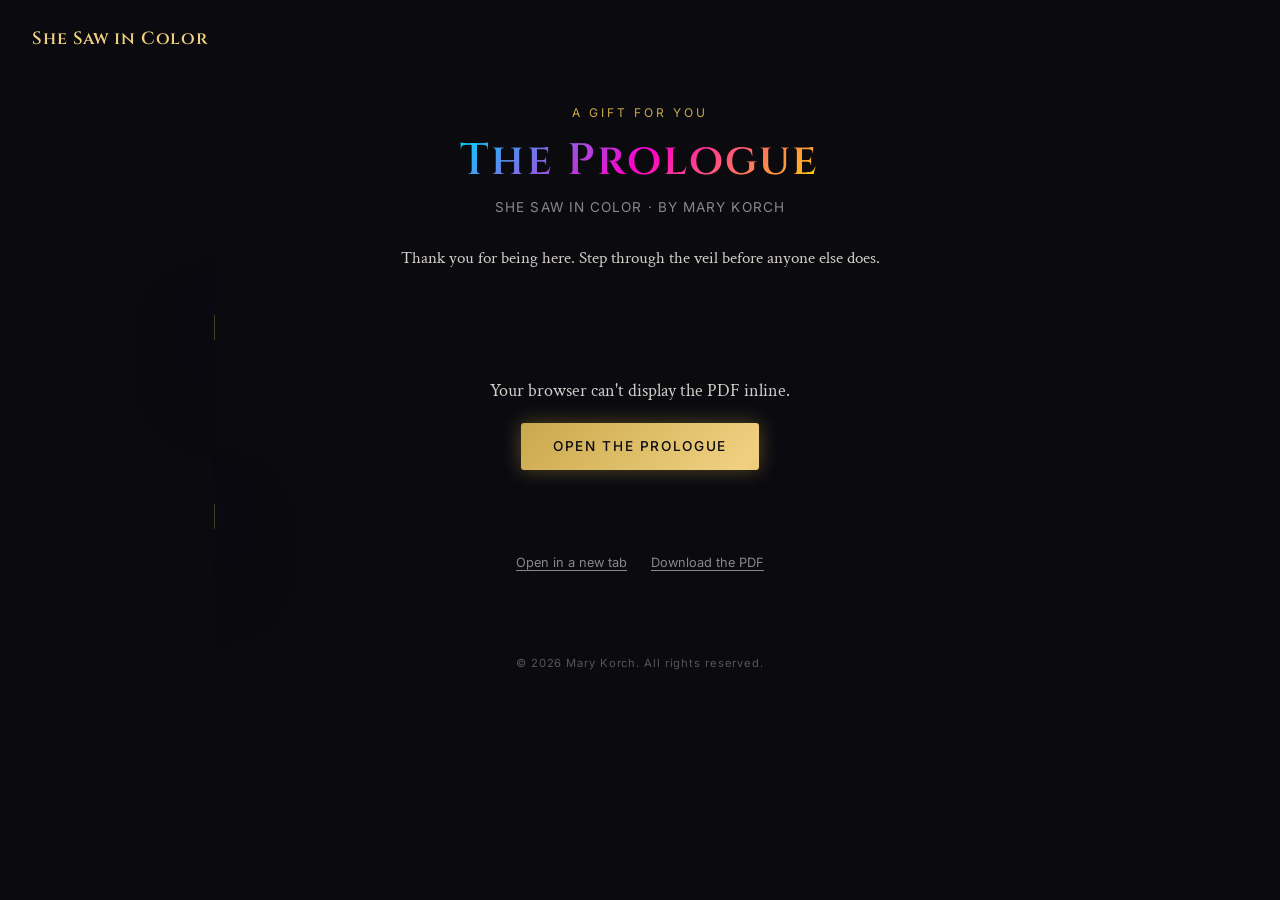
==== prologue.html @ ab7e9883 "Add unlisted prologue landing page Standalone, noindex page at prologue.html with the prologue PDF e" ====
<!DOCTYPE html>
<html lang="en">
<head>
  <meta charset="UTF-8" />
  <meta name="viewport" content="width=device-width, initial-scale=1.0" />
  <meta name="robots" content="noindex, nofollow" />
  <title>The Prologue — She Saw in Color</title>
  <link rel="icon" type="image/png" href="favicon2.png" />
  <link rel="stylesheet" href="styles.css?v=13" />
  <link href="https://fonts.googleapis.com/css2?family=Cinzel:wght@400;600;800&family=Crimson+Text:ital,wght@0,400;0,600;1,400&family=Inter:wght@300;400;500&display=swap" rel="stylesheet" />
  <style>
    .prologue-header {
      padding: 1.5rem 2rem;
    }

    .prologue-header a {
      font-family: var(--font-display);
      font-size: 1.1rem;
      font-weight: 600;
      color: var(--gold-light);
      letter-spacing: 0.05em;
    }

    .prologue-intro {
      max-width: 640px;
      margin: 0 auto;
      padding: 1.5rem 2rem 2.5rem;
      text-align: center;
      display: flex;
      flex-direction: column;
      align-items: center;
    }

    .prologue-eyebrow {
      font-family: var(--font-ui);
      font-size: 0.75rem;
      letter-spacing: 0.25em;
      text-transform: uppercase;
      color: var(--gold);
      margin-bottom: 0.75rem;
    }

    .prologue-title {
      font-family: var(--font-display);
      font-size: clamp(2rem, 4.5vw, 2.75rem);
      font-weight: 600;
      letter-spacing: 0.05em;
      background: linear-gradient(135deg, #00d4ff, #ff00cc, #ffd700);
      -webkit-background-clip: text;
      -webkit-text-fill-color: transparent;
      background-clip: text;
      margin-bottom: 0.5rem;
      line-height: 1.2;
    }

    .prologue-subtitle {
      font-family: var(--font-ui);
      font-size: 0.85rem;
      letter-spacing: 0.08em;
      text-transform: uppercase;
      color: var(--grey-light);
      margin-bottom: 1.5rem;
    }

    .prologue-text {
      font-size: 1.05rem;
      line-height: 1.8;
      color: rgba(245,240,232,0.85);
    }

    .prologue-text em {
      color: var(--gold-light);
      font-style: italic;
    }

    .prologue-viewer-wrap {
      max-width: 900px;
      margin: 0 auto;
      padding: 0 1.5rem 3rem;
    }

    .prologue-viewer {
      width: 100%;
      height: 85vh;
      min-height: 500px;
      border: 1px solid rgba(201,168,76,0.25);
      border-radius: 8px;
      box-shadow: 0 30px 80px rgba(0,0,0,0.7), 0 0 60px rgba(139,92,246,0.15);
      background: #1a1a1a;
    }

    .prologue-viewer-fallback {
      display: flex;
      flex-direction: column;
      align-items: center;
      justify-content: center;
      height: 100%;
      padding: 2rem;
      text-align: center;
      font-family: var(--font-body);
      color: rgba(245,240,232,0.85);
    }

    .prologue-viewer-fallback a {
      margin-top: 1rem;
    }

    .prologue-links {
      display: flex;
      justify-content: center;
      gap: 1.5rem;
      margin-top: 1.25rem;
      font-family: var(--font-ui);
      font-size: 0.8rem;
    }

    .prologue-links a {
      color: var(--grey-light);
      text-decoration: underline;
      text-underline-offset: 3px;
      transition: color 0.25s ease;
    }

    .prologue-links a:hover {
      color: var(--gold-light);
    }

    .prologue-footer {
      padding: 2rem;
      text-align: center;
      font-family: var(--font-ui);
      font-size: 0.7rem;
      letter-spacing: 0.08em;
      color: var(--grey-light);
      opacity: 0.6;
    }
  </style>
</head>
<body>

  <header class="prologue-header">
    <a href="index.html">She Saw in Color</a>
  </header>

  <section class="prologue-intro">
    <p class="prologue-eyebrow">A Gift For You</p>
    <h1 class="prologue-title">The Prologue</h1>
    <p class="prologue-subtitle">She Saw in Color &middot; by Mary Korch</p>
    <p class="prologue-text">Thank you for being here. Step through the veil before anyone else does.</p>
  </section>

  <div class="prologue-viewer-wrap">
    <object data="prologue.pdf" type="application/pdf" class="prologue-viewer">
      <div class="prologue-viewer-fallback">
        <p>Your browser can't display the PDF inline.</p>
        <a href="prologue.pdf" target="_blank" rel="noopener" class="btn btn-primary">Open the Prologue</a>
      </div>
    </object>
    <div class="prologue-links">
      <a href="prologue.pdf" target="_blank" rel="noopener">Open in a new tab</a>
      <a href="prologue.pdf" download>Download the PDF</a>
    </div>
  </div>

  <footer class="prologue-footer">
    &copy; 2026 Mary Korch. All rights reserved.
  </footer>

</body>
</html>
---- styles.css ----
/* ============================================================
   BASE & RESET
   ============================================================ */
*, *::before, *::after { box-sizing: border-box; margin: 0; padding: 0; }

:root {
  --gold: #c9a84c;
  --gold-light: #f0d080;
  --cyan: #00d4ff;
  --magenta: #ff00cc;
  --purple: #8b5cf6;
  --dark: #0a0a0f;
  --dark2: #0f0f18;
  --grey-mid: #3a3a3a;
  --grey-light: #888;
  --white: #f5f0e8;
  --font-display: 'Cinzel', serif;
  --font-body: 'Crimson Text', serif;
  --font-ui: 'Inter', sans-serif;
}

html { scroll-behavior: smooth; }

body {
  background: var(--dark);
  color: var(--white);
  font-family: var(--font-body);
  font-size: 18px;
  line-height: 1.7;
  overflow-x: hidden;
}

a { color: inherit; text-decoration: none; }
img { max-width: 100%; display: block; }
button { cursor: pointer; border: none; background: none; font-family: inherit; }

.container {
  max-width: 1100px;
  margin: 0 auto;
  padding: 0 2rem;
}

/* ============================================================
   CHAPTER MODAL
   ============================================================ */
.chapter-modal {
  position: fixed;
  inset: 0;
  z-index: 999;
  display: flex;
  align-items: center;
  justify-content: center;
  padding: 1.5rem;
  opacity: 0;
  visibility: hidden;
  pointer-events: none;
  transition: opacity 0.4s ease, visibility 0s linear 0.4s;
}

.chapter-modal.open {
  opacity: 1;
  visibility: visible;
  pointer-events: auto;
  transition: opacity 0.4s ease, visibility 0s linear 0s;
}

.chapter-modal-backdrop {
  position: absolute;
  inset: 0;
  background: rgba(5,5,8,0.85);
  backdrop-filter: blur(4px);
}

.chapter-modal-box {
  position: relative;
  z-index: 1;
  background: linear-gradient(160deg, #14141c, #0a0a0f);
  border: 1px solid rgba(201,168,76,0.25);
  border-radius: 10px;
  box-shadow: 0 30px 80px rgba(0,0,0,0.7), 0 0 60px rgba(201,168,76,0.12);
  max-width: 480px;
  width: 100%;
  display: flex;
  align-items: center;
  gap: 1.5rem;
  padding: 2rem;
  transform: scale(0.92) translateY(10px);
  transition: transform 0.4s ease;
}

.chapter-modal.open .chapter-modal-box {
  transform: scale(1) translateY(0);
}

.chapter-modal-close {
  position: absolute;
  top: 0.75rem;
  right: 0.75rem;
  width: 28px;
  height: 28px;
  border-radius: 50%;
  background: rgba(255,255,255,0.05);
  color: var(--grey-light);
  font-size: 1.2rem;
  line-height: 1;
  display: flex;
  align-items: center;
  justify-content: center;
  transition: background 0.25s, color 0.25s;
}

.chapter-modal-close:hover {
  background: rgba(201,168,76,0.15);
  color: var(--gold-light);
}

.chapter-modal-cover {
  width: 110px;
  flex: 0 0 auto;
  border-radius: 4px;
  box-shadow: 0 15px 40px rgba(0,0,0,0.6);
}

.chapter-modal-content {
  flex: 1;
  min-width: 0;
}

.chapter-modal-eyebrow {
  font-family: var(--font-ui);
  font-size: 0.7rem;
  letter-spacing: 0.2em;
  text-transform: uppercase;
  color: var(--gold);
  margin-bottom: 0.5rem;
}

.chapter-modal-content h3 {
  font-family: var(--font-display);
  font-size: 1.5rem;
  color: var(--gold-light);
  margin-bottom: 0.6rem;
  line-height: 1.3;
}

.chapter-modal-text {
  font-size: 0.9rem;
  line-height: 1.6;
  color: rgba(245,240,232,0.75);
  margin-bottom: 1.25rem;
}

.chapter-modal-text em {
  color: var(--gold-light);
  font-style: italic;
}

.chapter-modal-form {
  display: flex;
  flex-direction: column;
  gap: 0.6rem;
}

.chapter-modal-form input[type="email"] {
  padding: 0.7rem 1rem;
  border: 1px solid rgba(201,168,76,0.4);
  border-radius: 4px;
  background: rgba(255,255,255,0.05);
  color: #fff;
  font-size: 0.9rem;
  outline: none;
  width: 100%;
  box-sizing: border-box;
}

.chapter-modal-form input[type="email"]:focus {
  border-color: var(--gold);
}

.chapter-modal-form button {
  width: 100%;
}

.chapter-modal-dismiss {
  display: block;
  margin: 0.75rem auto 0;
  font-family: var(--font-ui);
  font-size: 0.75rem;
  color: var(--grey-light);
  text-decoration: underline;
  text-underline-offset: 2px;
}

.chapter-modal-dismiss:hover {
  color: var(--gold-light);
}

@media (max-width: 500px) {
  .chapter-modal-box {
    flex-direction: column;
    text-align: center;
    padding: 1.75rem;
  }

  .chapter-modal-cover {
    width: 90px;
  }
}

/* ============================================================
   BIRD CANVAS
   ============================================================ */
#birdCanvas {
  position: fixed;
  top: 0; left: 0;
  width: 100%; height: 100%;
  pointer-events: none;
  z-index: 0;
  opacity: 0.35;
}

/* ============================================================
   BUTTONS
   ============================================================ */
.btn {
  display: inline-block;
  padding: 0.75rem 2rem;
  border-radius: 3px;
  font-family: var(--font-ui);
  font-size: 0.85rem;
  font-weight: 500;
  letter-spacing: 0.12em;
  text-transform: uppercase;
  transition: all 0.3s ease;
  position: relative;
  overflow: hidden;
}

.btn::after {
  content: '';
  position: absolute;
  inset: 0;
  background: rgba(255,255,255,0.1);
  opacity: 0;
  transition: opacity 0.2s;
}

.btn:hover::after { opacity: 1; }

.btn-primary {
  background: linear-gradient(135deg, #c9a84c, #f0d080, #c9a84c);
  background-size: 200% 100%;
  color: #0a0a0f;
  box-shadow: 0 0 20px rgba(201,168,76,0.4);
}

.btn-primary:hover {
  background-position: 100% 0;
  box-shadow: 0 0 35px rgba(201,168,76,0.7);
  transform: translateY(-2px);
}

.btn-secondary {
  background: transparent;
  border: 1px solid rgba(201,168,76,0.6);
  color: var(--gold-light);
}

.btn-secondary:hover {
  border-color: var(--gold-light);
  box-shadow: 0 0 20px rgba(201,168,76,0.3);
  transform: translateY(-2px);
}

/* ============================================================
   NAV
   ============================================================ */
#mainNav {
  position: fixed;
  top: 0; left: 0; right: 0;
  z-index: 100;
  padding: 1.25rem 2rem;
  transition: background 0.4s, padding 0.4s;
}

#mainNav.scrolled {
  background: rgba(10,10,15,0.92);
  backdrop-filter: blur(12px);
  padding: 0.75rem 2rem;
  border-bottom: 1px solid rgba(201,168,76,0.15);
}

.nav-inner {
  max-width: 1100px;
  margin: 0 auto;
  display: flex;
  align-items: center;
  justify-content: space-between;
}

.nav-logo {
  font-family: var(--font-display);
  font-size: 1.1rem;
  letter-spacing: 0.05em;
  color: var(--gold-light);
  white-space: nowrap;
}

.nav-links {
  list-style: none;
  display: flex;
  gap: 2.5rem;
  align-items: center;
}

.nav-links a {
  font-family: var(--font-ui);
  font-size: 0.8rem;
  letter-spacing: 0.12em;
  text-transform: uppercase;
  color: rgba(245,240,232,0.75);
  transition: color 0.2s;
}

.nav-links a:hover { color: var(--gold-light); }

.nav-cta {
  padding: 0.45rem 1.2rem;
  border: 1px solid rgba(201,168,76,0.5);
  border-radius: 2px;
  color: var(--gold-light) !important;
  transition: all 0.2s !important;
}

.nav-cta:hover {
  background: rgba(201,168,76,0.15);
  border-color: var(--gold-light) !important;
}

.nav-hamburger {
  display: none;
  flex-direction: column;
  gap: 5px;
  padding: 4px;
}

.nav-hamburger span {
  display: block;
  width: 24px;
  height: 2px;
  background: var(--gold-light);
  transition: all 0.3s;
}

/* ============================================================
   MOBILE MENU
   ============================================================ */
.mobile-menu {
  display: none;
  position: fixed;
  top: 0; left: 0; right: 0; bottom: 0;
  background: rgba(10,10,15,0.97);
  z-index: 99;
  flex-direction: column;
  align-items: center;
  justify-content: center;
}

.mobile-menu.open { display: flex; }

.mobile-menu ul {
  list-style: none;
  text-align: center;
  display: flex;
  flex-direction: column;
  gap: 2rem;
}

.mobile-menu a {
  font-family: var(--font-display);
  font-size: 1.8rem;
  color: var(--gold-light);
  letter-spacing: 0.1em;
}

/* ============================================================
   SECTION TITLES
   ============================================================ */
.section-title {
  font-family: var(--font-display);
  font-size: clamp(2rem, 4vw, 3rem);
  font-weight: 600;
  text-align: center;
  color: var(--gold-light);
  letter-spacing: 0.05em;
  margin-bottom: 0.5rem;
}

.section-subtitle {
  text-align: center;
  color: var(--grey-light);
  font-style: italic;
  font-size: 1rem;
  font-family: var(--font-body);
  margin-bottom: 3rem;
}

.release-info {
  text-align: center;
  margin-bottom: 3rem;
}

.release-date {
  font-size: 1.1rem;
  color: var(--gold);
  margin-bottom: 0.5rem;
  font-family: var(--font-body);
}

.release-sub {
  color: var(--grey-light);
  font-style: italic;
  font-size: 0.95rem;
  margin-bottom: 1rem;
  font-family: var(--font-body);
}

.email-capture {
  display: flex;
  justify-content: center;
  gap: 0.75rem;
  flex-wrap: wrap;
}

.email-capture input[type="email"] {
  padding: 0.75rem 1.25rem;
  border: 1px solid rgba(201,168,76,0.4);
  border-radius: 4px;
  background: rgba(255,255,255,0.05);
  color: #fff;
  font-size: 0.95rem;
  width: 280px;
  outline: none;
}

.email-capture input[type="email"]:focus {
  border-color: var(--gold);
}

/* ============================================================
   HERO
   ============================================================ */
#hero {
  position: relative;
  min-height: 100vh;
  display: flex;
  align-items: center;
  justify-content: center;
  padding: 6rem 4rem 4rem;
  gap: 4rem;
  overflow: hidden;
  z-index: 1;
}

.hero-bg {
  position: absolute;
  inset: 0;
  background:
    radial-gradient(ellipse 80% 60% at 70% 50%, rgba(139,92,246,0.12) 0%, transparent 60%),
    radial-gradient(ellipse 60% 80% at 20% 60%, rgba(0,212,255,0.08) 0%, transparent 50%),
    radial-gradient(ellipse 50% 50% at 80% 20%, rgba(255,0,204,0.06) 0%, transparent 50%),
    var(--dark);
  z-index: -1;
}

.color-wash {
  position: absolute;
  inset: 0;
  background: radial-gradient(ellipse 120% 80% at 60% 50%,
    rgba(201,168,76,0.04) 0%,
    transparent 60%);
  z-index: -1;
  animation: colorPulse 6s ease-in-out infinite alternate;
}

@keyframes colorPulse {
  0% { opacity: 0.5; }
  100% { opacity: 1; }
}

.hero-content {
  flex: 1;
  max-width: 480px;
  position: relative;
  z-index: 2;
}

.hero-tagline {
  font-family: var(--font-ui);
  font-size: 0.75rem;
  letter-spacing: 0.25em;
  text-transform: uppercase;
  color: var(--gold);
  margin-bottom: 1rem;
  opacity: 0;
  animation: fadeUp 0.8s 0.2s forwards;
}

.hero-title {
  font-family: var(--font-display);
  font-size: clamp(3rem, 6vw, 5.5rem);
  font-weight: 800;
  line-height: 1.05;
  margin-bottom: 0.5rem;
}

.word-she, .word-saw {
  display: block;
  color: rgba(200,210,240,0.9);
  opacity: 0;
  animation: fadeUp 0.8s 0.4s forwards;
}

.word-saw { animation-delay: 0.55s; }

.word-in {
  display: block;
  color: rgba(200,210,240,0.6);
  font-size: 0.6em;
  font-weight: 400;
  letter-spacing: 0.3em;
  text-transform: lowercase;
  opacity: 0;
  animation: fadeUp 0.8s 0.7s forwards;
}

.word-color {
  display: block;
  background: linear-gradient(135deg, #00d4ff, #ff00cc, #ffd700);
  -webkit-background-clip: text;
  -webkit-text-fill-color: transparent;
  background-clip: text;
  animation: fadeUp 0.8s 0.85s forwards, shimmer 4s 1.65s linear infinite;
  opacity: 0;
  background-size: 200% auto;
}

@keyframes shimmer {
  0% { background-position: 0% center; }
  100% { background-position: 200% center; }
}

.hero-byline {
  font-family: var(--font-ui);
  font-size: 0.8rem;
  letter-spacing: 0.2em;
  text-transform: uppercase;
  color: var(--grey-light);
  margin-bottom: 1.5rem;
  opacity: 0;
  animation: fadeUp 0.8s 1s forwards;
}

.hero-desc {
  font-family: var(--font-body);
  font-size: 1.35rem;
  font-style: italic;
  color: rgba(245,240,232,0.85);
  margin-bottom: 2.5rem;
  opacity: 0;
  animation: fadeUp 0.8s 1.1s forwards;
}

.hero-btns {
  display: flex;
  gap: 1rem;
  flex-wrap: wrap;
  opacity: 0;
  animation: fadeUp 0.8s 1.3s forwards;
}

.hero-email-form {
  display: flex;
  gap: 0.6rem;
  flex-wrap: wrap;
}

.hero-email-form input[type="email"] {
  padding: 0.75rem 1.1rem;
  border: 1px solid rgba(201,168,76,0.4);
  border-radius: 3px;
  background: rgba(255,255,255,0.05);
  color: #fff;
  font-size: 0.9rem;
  width: 200px;
  outline: none;
}

.hero-email-form input[type="email"]:focus {
  border-color: var(--gold);
}

.hero-book {
  flex: 0 0 auto;
  position: relative;
  z-index: 2;
  opacity: 0;
  animation: fadeIn 1.2s 0.8s forwards;
}

.book-cover {
  width: min(340px, 36vw);
  border-radius: 4px;
  box-shadow:
    0 30px 80px rgba(0,0,0,0.8),
    0 0 60px rgba(139,92,246,0.3),
    -5px 0 20px rgba(0,0,0,0.5);
  transform: perspective(800px) rotateY(-8deg);
  transition: transform 0.5s ease;
}

.book-cover:hover {
  transform: perspective(800px) rotateY(0deg) scale(1.03);
}

.book-glow {
  position: absolute;
  inset: -20px;
  background: radial-gradient(ellipse, rgba(139,92,246,0.3) 0%, transparent 70%);
  z-index: -1;
  animation: glowPulse 3s ease-in-out infinite alternate;
}

@keyframes glowPulse {
  0% { opacity: 0.5; transform: scale(0.95); }
  100% { opacity: 1; transform: scale(1.05); }
}

.hero-scroll-hint {
  position: absolute;
  bottom: 2rem;
  left: 50%;
  transform: translateX(-50%);
  display: flex;
  flex-direction: column;
  align-items: center;
  gap: 0.5rem;
  font-family: var(--font-ui);
  font-size: 0.65rem;
  letter-spacing: 0.2em;
  text-transform: uppercase;
  color: var(--grey-light);
  opacity: 0;
  animation: fadeIn 1s 2s forwards;
  transition: color 0.3s ease;
}

.hero-scroll-hint:hover {
  color: var(--gold-light);
}

.scroll-line {
  width: 1px;
  height: 40px;
  background: linear-gradient(to bottom, var(--grey-light), transparent);
  animation: scrollDrop 1.5s ease-in-out infinite;
}

@keyframes scrollDrop {
  0%, 100% { transform: scaleY(1); opacity: 1; }
  50% { transform: scaleY(0.5); opacity: 0.4; }
}

@keyframes fadeUp {
  from { opacity: 0; transform: translateY(24px); }
  to { opacity: 1; transform: translateY(0); }
}

@keyframes fadeIn {
  from { opacity: 0; }
  to { opacity: 1; }
}

/* ============================================================
   WORLD
   ============================================================ */
#world {
  position: relative;
  z-index: 1;
}

.story-carousel {
  position: relative;
  min-height: 70vh;
  overflow: hidden;
  background: #0c0c0e;
}

.carousel-viewport {
  width: 100%;
  height: 70vh;
  overflow: hidden;
}

.carousel-track {
  display: flex;
  width: 500%;
  height: 100%;
  transition: transform 0.7s cubic-bezier(0.65, 0, 0.35, 1);
}

.story-slide {
  position: relative;
  width: 20%;
  height: 100%;
  display: flex;
  align-items: center;
  justify-content: center;
  padding: 5rem 3rem;
  overflow: hidden;
}

.slide-grey { background: #0c0c0e; }
.slide-kailani { background: #0e0e14; }
.slide-color, .slide-stakes { background: #0d0d18; }

.slide-overlay {
  position: absolute;
  inset: 0;
  pointer-events: none;
}

.grey-overlay {
  background:
    radial-gradient(ellipse at 20% 40%, rgba(160,160,170,0.12) 0%, transparent 55%),
    radial-gradient(ellipse at 80% 70%, rgba(100,100,120,0.1) 0%, transparent 50%),
    radial-gradient(ellipse at 50% 0%, rgba(200,200,220,0.07) 0%, transparent 60%);
}

.kailani-overlay {
  background:
    radial-gradient(ellipse at 50% 30%, rgba(201,168,76,0.14) 0%, transparent 55%),
    radial-gradient(ellipse at 30% 80%, rgba(139,92,246,0.1) 0%, transparent 55%);
}

.color-overlay {
  background:
    radial-gradient(ellipse at 70% 50%, rgba(139,92,246,0.2) 0%, transparent 60%),
    radial-gradient(ellipse at 30% 80%, rgba(0,212,255,0.1) 0%, transparent 50%);
}

.slide-inner {
  position: relative;
  z-index: 2;
  max-width: 560px;
  text-align: center;
}

.slide-eyebrow {
  display: inline-block;
  font-family: var(--font-ui);
  font-size: 0.75rem;
  letter-spacing: 0.25em;
  text-transform: uppercase;
  margin-bottom: 1.25rem;
  color: var(--gold);
}

.grey-eyebrow { color: #9a9aa8; }
.color-eyebrow { color: var(--gold-light); }

.slide-title {
  font-family: var(--font-display);
  font-size: 2.6rem;
  line-height: 1.3;
  letter-spacing: 0.05em;
}

.grey-title {
  background: linear-gradient(135deg, #c8c8d0, #6a6a7a, #a0a0b0, #3a3a4a);
  -webkit-background-clip: text;
  -webkit-text-fill-color: transparent;
  background-clip: text;
}

.slide-text {
  font-size: 1.3rem;
  line-height: 1.85;
  color: rgba(245,240,232,0.85);
}

.grey-text { color: #a8a8ac; }

.slide-text em, .slide-text strong {
  color: var(--gold-light);
  font-style: italic;
  font-weight: 600;
}

.slide-text-stakes {
  font-family: var(--font-display);
  font-size: 1.6rem;
  line-height: 1.6;
  letter-spacing: 0.02em;
  background: linear-gradient(135deg, #00d4ff, #ff00cc, #ffd700);
  -webkit-background-clip: text;
  -webkit-text-fill-color: transparent;
  background-clip: text;
}

.carousel-arrow {
  position: absolute;
  top: 50%;
  transform: translateY(-50%);
  width: 44px;
  height: 44px;
  border-radius: 50%;
  border: 1px solid rgba(255,255,255,0.15);
  background: rgba(10,10,15,0.5);
  color: var(--white);
  display: flex;
  align-items: center;
  justify-content: center;
  z-index: 5;
  transition: background 0.25s, border-color 0.25s;
}

.carousel-arrow svg { width: 20px; height: 20px; }

.carousel-arrow:hover {
  background: rgba(201,168,76,0.15);
  border-color: var(--gold);
}

.carousel-prev { left: 1.5rem; }
.carousel-next { right: 1.5rem; }

.carousel-dots {
  position: absolute;
  bottom: 1.75rem;
  left: 50%;
  transform: translateX(-50%);
  display: flex;
  gap: 0.6rem;
  z-index: 5;
}

.carousel-dot {
  width: 8px;
  height: 8px;
  border-radius: 50%;
  background: rgba(255,255,255,0.25);
  transition: background 0.25s, width 0.25s;
}

.carousel-dot.active {
  background: var(--gold);
  width: 22px;
  border-radius: 4px;
}

.bird-icon {
  width: 80px;
  margin-bottom: 0.5rem;
}

.bright-bird {
  filter: drop-shadow(0 0 12px rgba(0,212,255,0.6)) drop-shadow(0 0 20px rgba(255,0,204,0.4));
  animation: birdFloat 4s ease-in-out infinite;
}

.black-bird {
  filter: brightness(2.5) drop-shadow(0 0 10px rgba(180,180,200,0.6)) drop-shadow(0 0 24px rgba(140,140,160,0.4));
  animation: birdFloat 5s ease-in-out infinite reverse;
}

@keyframes birdFloat {
  0%, 100% { transform: translateY(0) rotate(-3deg); }
  50% { transform: translateY(-10px) rotate(3deg); }
}

.world-description {
  background: var(--dark2);
  padding: 4rem 0;
  border-top: 1px solid rgba(201,168,76,0.1);
  border-bottom: 1px solid rgba(201,168,76,0.1);
}

.world-desc-inner {
  max-width: 680px;
  margin: 0 auto;
  text-align: center;
}

.color-bar {
  width: 60px;
  height: 3px;
  background: linear-gradient(to right, #00d4ff, #ff00cc, #ffd700);
  margin: 0 auto 2rem;
  border-radius: 2px;
}

.genre-tags {
  display: flex;
  gap: 0.75rem;
  justify-content: center;
  flex-wrap: wrap;
  margin-top: 2rem;
  font-family: var(--font-ui);
  font-size: 0.78rem;
  letter-spacing: 0.08em;
  color: var(--grey-light);
}

.genre-tags .divider { opacity: 0.4; }

/* ============================================================
   CHARACTERS
   ============================================================ */
#characters {
  position: relative;
  padding: 5rem 2rem 5rem;
  z-index: 1;
}

.char-grid {
  display: grid;
  grid-template-columns: repeat(3, 1fr);
  gap: 3rem;
  max-width: 1100px;
  margin: 3rem auto 0;
}

.char-card {
  display: flex;
  flex-direction: column;
  align-items: center;
  text-align: center;
}

.char-img-wrap {
  width: 100%;
  display: flex;
  justify-content: center;
  margin-bottom: 1.5rem;
}

.char-info {
  position: relative;
  padding-top: 1rem;
  width: 100%;
}

.char-info .popup-accent {
  position: absolute;
  top: 0;
  left: 10%;
  right: 10%;
  height: 1px;
  border-radius: 0;
}

.char-info h3 {
  font-family: var(--font-display);
  font-size: 1.3rem;
  color: var(--gold-light);
  margin-bottom: 0.25rem;
  margin-top: 0.75rem;
}

.char-info .char-role {
  display: block;
  font-family: var(--font-ui);
  font-size: 0.7rem;
  letter-spacing: 0.15em;
  text-transform: uppercase;
  color: var(--grey-light);
  margin-bottom: 0.75rem;
}

.char-info p {
  font-family: var(--font-body);
  font-size: 0.95rem;
  color: rgba(255,255,255,0.75);
  line-height: 1.7;
}

.scene-wrapper {
  position: relative;
  width: 100%;
  height: 600px;
  overflow: hidden;
  margin-top: 2rem;
}

.scene-bg {
  position: absolute;
  inset: 0;
  background:
    radial-gradient(ellipse 100% 80% at 50% 100%, rgba(0,212,255,0.08) 0%, transparent 50%),
    radial-gradient(ellipse at 20% 50%, rgba(255,0,204,0.06) 0%, transparent 40%),
    radial-gradient(ellipse at 80% 30%, rgba(201,168,76,0.06) 0%, transparent 40%),
    linear-gradient(to bottom, var(--dark2) 0%, #080c14 50%, #06090f 100%);
}

.scene-overlay {
  position: absolute;
  inset: 0;
  background: url("data:image/svg+xml,%3Csvg xmlns='http://www.w3.org/2000/svg' width='4' height='4'%3E%3Crect width='4' height='4' fill='none'/%3E%3Ccircle cx='1' cy='1' r='0.5' fill='rgba(255,255,255,0.03)'/%3E%3C/svg%3E");
  pointer-events: none;
}

/* ground line removed */

.character {
  position: absolute;
  bottom: 100px;
  cursor: pointer;
  transition: transform 0.3s ease;
}

.char-joseph { left: 18%; }
.char-kailani { left: 50%; transform: translateX(-50%); }
.char-shedim { right: 18%; }

.character:hover { z-index: 10; }
.char-joseph:hover { transform: translateY(-6px); }
.char-shedim:hover { transform: translateY(-6px); }
.char-kailani:hover { transform: translateX(-50%) translateY(-6px); }

/* Silhouettes */
.char-silhouette {
  width: 70px;
  height: 160px;
  position: relative;
}

.artibak-portrait {
  width: 180px;
  height: 240px;
  object-fit: cover;
  object-position: top center;
  border-radius: 4px;
  filter: drop-shadow(0 0 20px rgba(120,120,140,0.5)) drop-shadow(0 0 40px rgba(80,80,100,0.3));
  transition: filter 0.3s ease;
}

.char-shedim:hover .artibak-portrait {
  filter: drop-shadow(0 0 28px rgba(160,160,180,0.7)) drop-shadow(0 0 50px rgba(100,100,130,0.45));
}

.joseph-portrait {
  width: 180px;
  height: 240px;
  object-fit: cover;
  object-position: top center;
  border-radius: 4px;
  filter: drop-shadow(0 0 20px rgba(201,168,76,0.5)) drop-shadow(0 0 40px rgba(255,200,80,0.25));
  transition: filter 0.3s ease;
}

.char-joseph:hover .joseph-portrait {
  filter: drop-shadow(0 0 28px rgba(201,168,76,0.8)) drop-shadow(0 0 50px rgba(255,200,80,0.45));
}

.kailani-portrait {
  width: 180px;
  height: 240px;
  object-fit: cover;
  object-position: top center;
  border-radius: 4px;
  mix-blend-mode: multiply;
  filter: drop-shadow(0 0 20px rgba(0,212,255,0.4)) drop-shadow(0 0 40px rgba(180,100,255,0.25));
  transition: filter 0.3s ease;
}

.char-kailani:hover .kailani-portrait {
  filter: drop-shadow(0 0 28px rgba(0,212,255,0.7)) drop-shadow(0 0 50px rgba(180,100,255,0.4));
}

.joseph-silhouette {
  width: 80px;
  height: 175px;
  background:
    radial-gradient(ellipse 40% 12% at 50% 7%, rgba(255,220,120,0.95) 0%, transparent 100%),
    linear-gradient(to bottom, rgba(255,200,80,0.9) 0%, rgba(200,150,40,0.7) 100%);
  clip-path: polygon(28% 0%, 72% 0%, 82% 12%, 78% 35%, 95% 100%, 5% 100%, 22% 35%, 18% 12%);
  filter: drop-shadow(0 0 25px rgba(255,200,80,0.7));
}

.shedim-silhouette {
  width: 90px;
  height: 145px;
  background:
    radial-gradient(ellipse 50% 20% at 50% 10%, rgba(100,100,100,0.8) 0%, transparent 100%),
    linear-gradient(to bottom, rgba(60,60,60,0.9) 0%, rgba(20,20,20,0.95) 100%);
  clip-path: polygon(20% 0%, 80% 0%, 95% 20%, 85% 50%, 100% 100%, 0% 100%, 15% 50%, 5% 20%);
  filter: drop-shadow(0 0 15px rgba(0,0,0,0.9)) drop-shadow(0 0 30px rgba(50,50,50,0.5));
}

/* Glow halos */
.kailani-silhouette::before {
  content: '';
  position: absolute;
  top: -20px; left: 50%;
  transform: translateX(-50%);
  width: 50px; height: 50px;
  background: radial-gradient(circle, rgba(0,212,255,0.6), transparent 70%);
  border-radius: 50%;
  animation: haloFloat 3s ease-in-out infinite;
}

.joseph-silhouette::before {
  content: '';
  position: absolute;
  top: -25px; left: 50%;
  transform: translateX(-50%);
  width: 60px; height: 60px;
  background: radial-gradient(circle, rgba(255,200,80,0.7), transparent 70%);
  border-radius: 50%;
  animation: haloFloat 3.5s ease-in-out infinite;
}

.shedim-silhouette::before {
  content: '';
  position: absolute;
  top: -10px; left: 50%;
  transform: translateX(-50%);
  width: 70px; height: 20px;
  background: radial-gradient(ellipse, rgba(80,80,80,0.5), transparent 70%);
  border-radius: 50%;
}

@keyframes haloFloat {
  0%, 100% { transform: translateX(-50%) translateY(0); opacity: 0.8; }
  50% { transform: translateX(-50%) translateY(-8px); opacity: 1; }
}

/* Char labels */
.character::after {
  content: attr(data-char);
  position: absolute;
  bottom: -28px;
  left: 50%;
  transform: translateX(-50%);
  font-family: var(--font-ui);
  font-size: 0.7rem;
  letter-spacing: 0.15em;
  text-transform: uppercase;
  color: var(--grey-light);
  white-space: nowrap;
}

.char-kailani::after { color: rgba(0,212,255,0.7); }
.char-joseph::after { color: rgba(255,200,80,0.7); }
.char-shedim::after { color: rgba(120,120,120,0.7); }

/* Popups */
.char-popup {
  position: absolute;
  top: 50%;
  left: 50%;
  transform: translateX(-50%) translateY(-50%) scale(1.06);
  width: 300px;
  background: rgba(10,10,18,0.97);
  border: 1px solid rgba(255,255,255,0.08);
  border-radius: 6px;
  padding: 1.5rem;
  opacity: 0;
  pointer-events: none;
  box-shadow: 0 20px 60px rgba(0,0,0,0.8);
  z-index: 20;
  filter: blur(14px) saturate(0);
  transition: opacity 0.55s ease, filter 0.6s ease, transform 0.6s ease;
}

.char-popup.popup-right {
  left: auto;
  right: 0;
  transform: translateY(-50%) scale(1.06);
}

.char-popup.popup-center {
  left: 50%;
  transform: translateX(-50%) translateY(-50%) scale(1.06);
}

/* Text elements start hidden, stagger in after smoke clears */
.char-popup h3,
.char-popup .char-role,
.char-popup p {
  opacity: 0;
  filter: blur(6px);
  transform: translateY(6px);
  transition: opacity 0s, filter 0s, transform 0s;
}

.character:hover .char-popup {
  opacity: 1;
  filter: blur(0) saturate(1);
  transform: translateX(-50%) translateY(-50%) scale(1);
  pointer-events: auto;
}

.character:hover .popup-right {
  transform: translateY(-50%) scale(1);
}

.character:hover .popup-center {
  transform: translateX(-50%) translateY(-50%) scale(1);
}

.character:hover .char-popup h3 {
  opacity: 1;
  filter: blur(0);
  transform: translateY(0);
  transition: opacity 0.4s 0.3s, filter 0.4s 0.3s, transform 0.4s 0.3s;
}

.character:hover .char-popup .char-role {
  opacity: 1;
  filter: blur(0);
  transform: translateY(0);
  transition: opacity 0.4s 0.4s, filter 0.4s 0.4s, transform 0.4s 0.4s;
}

.character:hover .char-popup p {
  opacity: 1;
  filter: blur(0);
  transform: translateY(0);
  transition: opacity 0.5s 0.5s, filter 0.5s 0.5s, transform 0.5s 0.5s;
}

.popup-accent {
  position: absolute;
  top: 0; left: 0; right: 0;
  height: 2px;
  border-radius: 6px 6px 0 0;
}

.kailani-accent { background: linear-gradient(to right, #00d4ff, transparent); }
.joseph-accent { background: linear-gradient(to right, #ffd700, transparent); }
.shedim-accent { background: linear-gradient(to right, #555, transparent); }

.char-popup h3 {
  font-family: var(--font-display);
  font-size: 1.2rem;
  color: var(--gold-light);
  margin-bottom: 0.15rem;
}

.char-role {
  display: block;
  font-family: var(--font-ui);
  font-size: 0.68rem;
  letter-spacing: 0.15em;
  text-transform: uppercase;
  color: var(--grey-light);
  margin-bottom: 0.75rem;
}

.char-popup p {
  font-size: 0.9rem;
  line-height: 1.65;
  color: rgba(245,240,232,0.75);
  margin-bottom: 0.75rem;
}

.char-trait {
  font-family: var(--font-ui);
  font-size: 0.75rem;
  color: rgba(245,240,232,0.55);
  margin-top: 0.4rem;
}

.trait-label {
  color: var(--gold);
  margin-right: 0.4rem;
}

/* ============================================================
   MANIFESTO BAND
   ============================================================ */
#manifesto {
  position: relative;
  padding: 5rem 2rem;
  overflow: hidden;
  z-index: 1;
}

#manifesto::before {
  content: '';
  position: absolute;
  inset: 0;
  background: linear-gradient(135deg,
    rgba(30,30,30,0.95) 0%,
    rgba(15,15,25,0.98) 50%,
    rgba(30,30,30,0.95) 100%);
  z-index: -1;
}

.manifesto-inner {
  max-width: 800px;
  margin: 0 auto;
  text-align: center;
  position: relative;
}

.manifesto-quote {
  font-family: var(--font-display);
  font-size: clamp(1.6rem, 4vw, 2.8rem);
  font-weight: 600;
  line-height: 1.4;
  display: flex;
  flex-direction: column;
  gap: 0.3rem;
}

.q-grey { color: #777; }

.q-or {
  font-size: 0.6em;
  font-weight: 400;
  letter-spacing: 0.3em;
  color: #555;
  text-transform: lowercase;
  font-style: italic;
}

.q-color {
  background: linear-gradient(135deg, #00d4ff, #ff00cc, #ffd700);
  -webkit-background-clip: text;
  -webkit-text-fill-color: transparent;
  background-clip: text;
  background-size: 200% auto;
  animation: shimmer 4s linear infinite;
}

/* Flying birds decoration */
.manifesto-birds {
  position: absolute;
  inset: 0;
  pointer-events: none;
  overflow: hidden;
}

.flying-bird {
  position: absolute;
  width: 30px;
  height: 15px;
  opacity: 0;
  animation: flyAcross 8s linear infinite;
}

.flying-bird::before, .flying-bird::after {
  content: '';
  position: absolute;
  width: 14px;
  height: 6px;
  border-top: 2px solid rgba(255,200,100,0.7);
  border-radius: 50% 50% 0 0;
  top: 0;
}

.flying-bird::before { left: 0; transform: rotate(-10deg); }
.flying-bird::after { right: 0; transform: rotate(10deg); }

.dark-fb::before, .dark-fb::after {
  border-top-color: rgba(80,80,80,0.7);
}

.b1 { top: 20%; animation-delay: 0s; animation-duration: 9s; }
.b2 { top: 35%; animation-delay: 2s; animation-duration: 11s; }
.b3 { top: 60%; animation-delay: 4s; animation-duration: 8s; }
.b4 { top: 25%; animation-delay: 1s; animation-duration: 13s; }
.b5 { top: 70%; animation-delay: 3s; animation-duration: 10s; }

@keyframes flyAcross {
  0% { left: -5%; opacity: 0; transform: translateY(0); }
  5% { opacity: 1; }
  95% { opacity: 1; }
  100% { left: 105%; opacity: 0; transform: translateY(-20px); }
}

/* ============================================================
   AUTHOR
   ============================================================ */
#author {
  padding: 6rem 0;
  background: var(--dark2);
  position: relative;
  z-index: 1;
  border-top: 1px solid rgba(201,168,76,0.08);
}

.author-inner {
  display: flex;
  gap: 5rem;
  align-items: center;
}

.author-photo-wrap {
  flex: 0 0 auto;
}

.author-photo-frame {
  position: relative;
  width: 240px;
  height: 320px;
  border-radius: 4px;
  overflow: hidden;
  border: 1px solid rgba(201,168,76,0.2);
  box-shadow:
    0 0 40px rgba(139,92,246,0.2),
    0 20px 60px rgba(0,0,0,0.6);
}

.author-photo {
  width: 100%;
  height: 100%;
  object-fit: cover;
  object-position: top center;
}

.author-photo-placeholder {
  display: none;
  width: 100%;
  height: 100%;
  background: linear-gradient(135deg, #1a1a2e, #0f0f18);
  align-items: center;
  justify-content: center;
}

.author-photo-frame.no-photo .author-photo { display: none; }
.author-photo-frame.no-photo .author-photo-placeholder { display: flex; }

.author-photo-frame::before {
  content: '';
  position: absolute;
  inset: 0;
  background: linear-gradient(to bottom, transparent 50%, rgba(10,10,15,0.7) 100%);
  z-index: 1;
  pointer-events: none;
}

.author-photo-birds {
  position: absolute;
  inset: 0;
  z-index: 2;
  pointer-events: none;
}

.about-label {
  display: block;
  font-family: var(--font-ui);
  font-size: 0.72rem;
  letter-spacing: 0.2em;
  text-transform: uppercase;
  color: var(--gold);
  margin-bottom: 0.75rem;
}

.author-name {
  font-family: var(--font-display);
  font-size: clamp(2rem, 4vw, 3rem);
  color: var(--gold-light);
  font-weight: 600;
  margin-bottom: 1.5rem;
  letter-spacing: 0.05em;
}

.author-bio p {
  font-size: 1.15rem;
  line-height: 1.85;
  color: rgba(245,240,232,0.8);
  margin-bottom: 1rem;
}

.author-bio em { color: var(--gold-light); font-style: italic; }

.author-social {
  display: flex;
  gap: 1rem;
  margin-top: 2rem;
}

.social-link {
  width: 40px;
  height: 40px;
  display: flex;
  align-items: center;
  justify-content: center;
  border: 1px solid rgba(201,168,76,0.3);
  border-radius: 50%;
  color: var(--grey-light);
  transition: all 0.3s;
}

.social-link svg { width: 18px; height: 18px; }

.social-link:hover {
  border-color: var(--gold);
  color: var(--gold-light);
  box-shadow: 0 0 15px rgba(201,168,76,0.3);
}

/* ============================================================
   SHOP
   ============================================================ */
#shop {
  position: relative;
  padding: 6rem 0 8rem;
  z-index: 1;
  overflow: hidden;
}

.shop-bg {
  position: absolute;
  inset: 0;
  background:
    radial-gradient(ellipse 80% 60% at 50% 0%, rgba(139,92,246,0.1) 0%, transparent 60%),
    var(--dark);
  z-index: -1;
}

.products-grid {
  display: grid;
  grid-template-columns: repeat(3, 1fr);
  gap: 2rem;
  margin-top: 1rem;
}

.product-card {
  position: relative;
  background: rgba(255,255,255,0.03);
  border: 1px solid rgba(255,255,255,0.07);
  border-radius: 6px;
  overflow: hidden;
  transition: transform 0.3s, box-shadow 0.3s;
}

.product-card:hover {
  transform: translateY(-6px);
  box-shadow: 0 20px 50px rgba(0,0,0,0.5), 0 0 30px rgba(201,168,76,0.1);
}

.product-card.featured {
  border-color: rgba(201,168,76,0.3);
  box-shadow: 0 0 40px rgba(201,168,76,0.1);
}

.featured-badge {
  position: absolute;
  top: 1rem;
  right: 1rem;
  background: var(--gold);
  color: #0a0a0f;
  font-family: var(--font-ui);
  font-size: 0.65rem;
  font-weight: 600;
  letter-spacing: 0.1em;
  text-transform: uppercase;
  padding: 0.3rem 0.7rem;
  border-radius: 2px;
  z-index: 2;
}

.product-color-bar {
  height: 3px;
  background: linear-gradient(to right, #00d4ff, #ff00cc, #ffd700);
}

.product-img-wrap {
  padding: 2rem 2rem 0;
  position: relative;
}

.product-img-wrap img {
  width: 100%;
  max-width: 160px;
  margin: 0 auto;
  border-radius: 3px;
  box-shadow: 0 10px 30px rgba(0,0,0,0.6);
}

.product-card[data-product="paperback"] .product-img-wrap img {
  max-width: 180px;
}

.ebook-img {
  position: relative;
}

.ebook-badge {
  position: absolute;
  bottom: 10px;
  right: calc(50% - 80px + 5px);
  background: rgba(139,92,246,0.9);
  color: white;
  font-family: var(--font-ui);
  font-size: 0.65rem;
  font-weight: 600;
  letter-spacing: 0.1em;
  padding: 0.2rem 0.5rem;
  border-radius: 2px;
}

.product-info {
  padding: 1.5rem;
}

.product-info h3 {
  font-family: var(--font-display);
  font-size: 1.3rem;
  color: var(--gold-light);
  margin-bottom: 0.5rem;
}

.product-desc {
  font-size: 0.9rem;
  color: var(--grey-light);
  line-height: 1.6;
  margin-bottom: 1rem;
}

.product-price {
  font-family: var(--font-display);
  font-size: 1.6rem;
  color: var(--white);
  margin-bottom: 1rem;
}

/* ============================================================
   CART DRAWER
   ============================================================ */
.cart-fab {
  position: fixed;
  bottom: 2rem;
  right: 2rem;
  width: 56px;
  height: 56px;
  border-radius: 50%;
  background: linear-gradient(135deg, var(--gold), var(--gold-light));
  color: #0a0a0f;
  display: flex;
  align-items: center;
  justify-content: center;
  box-shadow: 0 4px 20px rgba(201,168,76,0.5);
  z-index: 200;
  transition: transform 0.3s, box-shadow 0.3s;
}

.cart-fab:hover {
  transform: scale(1.1);
  box-shadow: 0 6px 30px rgba(201,168,76,0.7);
}

.cart-fab svg { width: 22px; height: 22px; }

.cart-badge {
  position: absolute;
  top: -4px; right: -4px;
  width: 20px; height: 20px;
  background: #ff3366;
  color: white;
  border-radius: 50%;
  font-family: var(--font-ui);
  font-size: 0.65rem;
  font-weight: 700;
  display: flex;
  align-items: center;
  justify-content: center;
  display: none;
}

.cart-badge.visible { display: flex; }

.cart-overlay {
  position: fixed;
  inset: 0;
  background: rgba(0,0,0,0.7);
  z-index: 300;
  opacity: 0;
  pointer-events: none;
  transition: opacity 0.3s;
}

.cart-overlay.open {
  opacity: 1;
  pointer-events: auto;
}

.cart-drawer {
  position: fixed;
  top: 0; right: 0;
  width: min(420px, 100vw);
  height: 100vh;
  background: #0f0f1a;
  border-left: 1px solid rgba(201,168,76,0.15);
  z-index: 400;
  transform: translateX(100%);
  transition: transform 0.4s cubic-bezier(0.4, 0, 0.2, 1);
  display: flex;
  flex-direction: column;
}

.cart-drawer.open { transform: translateX(0); }

.cart-header {
  display: flex;
  align-items: center;
  justify-content: space-between;
  padding: 1.5rem 1.5rem 1rem;
  border-bottom: 1px solid rgba(255,255,255,0.07);
}

.cart-header h3 {
  font-family: var(--font-display);
  font-size: 1.3rem;
  color: var(--gold-light);
}

.cart-close {
  font-size: 1.8rem;
  color: var(--grey-light);
  transition: color 0.2s;
  line-height: 1;
}

.cart-close:hover { color: var(--white); }

.cart-items {
  flex: 1;
  overflow-y: auto;
  padding: 1rem 1.5rem;
}

.cart-empty {
  text-align: center;
  color: var(--grey-light);
  font-style: italic;
  margin-top: 2rem;
}

.cart-item {
  display: flex;
  gap: 1rem;
  padding: 1rem 0;
  border-bottom: 1px solid rgba(255,255,255,0.05);
  align-items: center;
}

.cart-item-img {
  width: 50px;
  flex-shrink: 0;
  border-radius: 2px;
  overflow: hidden;
}

.cart-item-img img { width: 100%; }

.cart-item-info { flex: 1; }

.cart-item-name {
  font-family: var(--font-display);
  font-size: 0.9rem;
  color: var(--white);
}

.cart-item-price {
  font-size: 0.85rem;
  color: var(--gold);
  margin-top: 0.2rem;
}

.cart-item-qty {
  display: flex;
  align-items: center;
  gap: 0.5rem;
  margin-top: 0.4rem;
}

.qty-btn {
  width: 22px;
  height: 22px;
  border-radius: 50%;
  border: 1px solid rgba(255,255,255,0.2);
  color: var(--white);
  font-size: 0.9rem;
  display: flex;
  align-items: center;
  justify-content: center;
  transition: all 0.2s;
}

.qty-btn:hover {
  border-color: var(--gold);
  color: var(--gold);
}

.qty-display {
  font-family: var(--font-ui);
  font-size: 0.85rem;
  min-width: 20px;
  text-align: center;
}

.cart-item-remove {
  color: var(--grey-light);
  font-size: 0.75rem;
  font-family: var(--font-ui);
  text-transform: uppercase;
  letter-spacing: 0.1em;
  transition: color 0.2s;
}

.cart-item-remove:hover { color: #ff6b6b; }

.cart-footer {
  padding: 1.5rem;
  border-top: 1px solid rgba(255,255,255,0.07);
}

.cart-total {
  display: flex;
  justify-content: space-between;
  font-family: var(--font-display);
  font-size: 1.1rem;
  color: var(--gold-light);
  margin-bottom: 1rem;
}

.checkout-btn { width: 100%; text-align: center; }

.cart-note {
  text-align: center;
  font-family: var(--font-ui);
  font-size: 0.7rem;
  color: var(--grey-light);
  margin-top: 0.75rem;
  letter-spacing: 0.05em;
}

/* ============================================================
   FOOTER
   ============================================================ */
#footer {
  position: relative;
  background: #060609;
  padding: 4rem 0 2rem;
  border-top: 1px solid rgba(201,168,76,0.1);
  overflow: hidden;
  z-index: 1;
}

.footer-birds {
  position: absolute;
  top: 0; left: 0; right: 0;
  height: 60px;
  pointer-events: none;
  overflow: hidden;
}

.footer-bird-dark, .footer-bird-light {
  position: absolute;
  width: 20px;
  height: 10px;
}

.footer-bird-dark {
  background: #222;
  clip-path: polygon(0% 100%, 40% 0%, 50% 50%, 60% 0%, 100% 100%);
  top: 20px; left: 20%;
  animation: footerBird 12s linear infinite;
}

.footer-bird-light {
  background: rgba(255,200,80,0.6);
  clip-path: polygon(0% 100%, 40% 0%, 50% 50%, 60% 0%, 100% 100%);
  top: 35px; left: 60%;
  animation: footerBird 9s linear infinite reverse;
}

@keyframes footerBird {
  0% { left: -5%; opacity: 0; }
  5% { opacity: 0.6; }
  95% { opacity: 0.6; }
  100% { left: 110%; opacity: 0; }
}

.footer-inner {
  display: flex;
  justify-content: space-between;
  align-items: center;
  gap: 2rem;
  margin-bottom: 3rem;
  flex-wrap: wrap;
}

.footer-title {
  font-family: var(--font-display);
  font-size: 1.3rem;
  color: var(--gold-light);
  margin-bottom: 0.2rem;
}

.footer-sub {
  font-family: var(--font-ui);
  font-size: 0.75rem;
  color: var(--grey-light);
  letter-spacing: 0.1em;
}

.footer-tagline {
  font-style: italic;
  color: #555;
  font-size: 0.9rem;
  margin-top: 0.3rem;
}

.footer-links {
  display: flex;
  gap: 2rem;
  flex-wrap: wrap;
}

.footer-links a {
  font-family: var(--font-ui);
  font-size: 0.78rem;
  letter-spacing: 0.1em;
  text-transform: uppercase;
  color: var(--grey-light);
  transition: color 0.2s;
}

.footer-links a:hover { color: var(--gold-light); }

.footer-bottom {
  border-top: 1px solid rgba(255,255,255,0.05);
  padding-top: 1.5rem;
  text-align: center;
  font-family: var(--font-ui);
  font-size: 0.75rem;
  color: #444;
  letter-spacing: 0.05em;
}

/* ============================================================
   RESPONSIVE
   ============================================================ */
@media (max-width: 900px) {
  #hero {
    flex-direction: column;
    text-align: center;
    padding: 5rem 2rem 4rem;
  }

  .hero-btns { justify-content: center; }

  .book-cover { width: min(220px, 55vw); }

  .story-carousel, .carousel-viewport { min-height: 60vh; height: 60vh; }

  .story-slide { padding: 3.5rem 1.5rem; }

  .slide-title { font-size: 1.9rem; }

  .slide-text { font-size: 1.1rem; }

  .slide-text-stakes { font-size: 1.3rem; }

  .carousel-arrow { width: 36px; height: 36px; }

  .carousel-prev { left: 0.5rem; }
  .carousel-next { right: 0.5rem; }

  .products-grid { grid-template-columns: 1fr; max-width: 360px; margin: 0 auto; }

  .author-inner { flex-direction: column; text-align: center; gap: 2rem; }

  .author-social { justify-content: center; }

  .nav-links { display: none; }

  .nav-hamburger { display: flex; }

  .footer-inner { flex-direction: column; text-align: center; }

  .footer-links { justify-content: center; }

  .scene-wrapper { height: 500px; }

  .char-joseph { left: 10%; }
  .char-kailani { left: 50%; transform: translateX(-50%); }
  .char-shedim { right: 10%; }
}

@media (max-width: 600px) {
  .char-popup { width: 240px; }
  .hero-title { font-size: 2.8rem; }
  #manifesto { padding: 3rem 1.5rem; }
  .manifesto-quote { font-size: 1.4rem; }
}
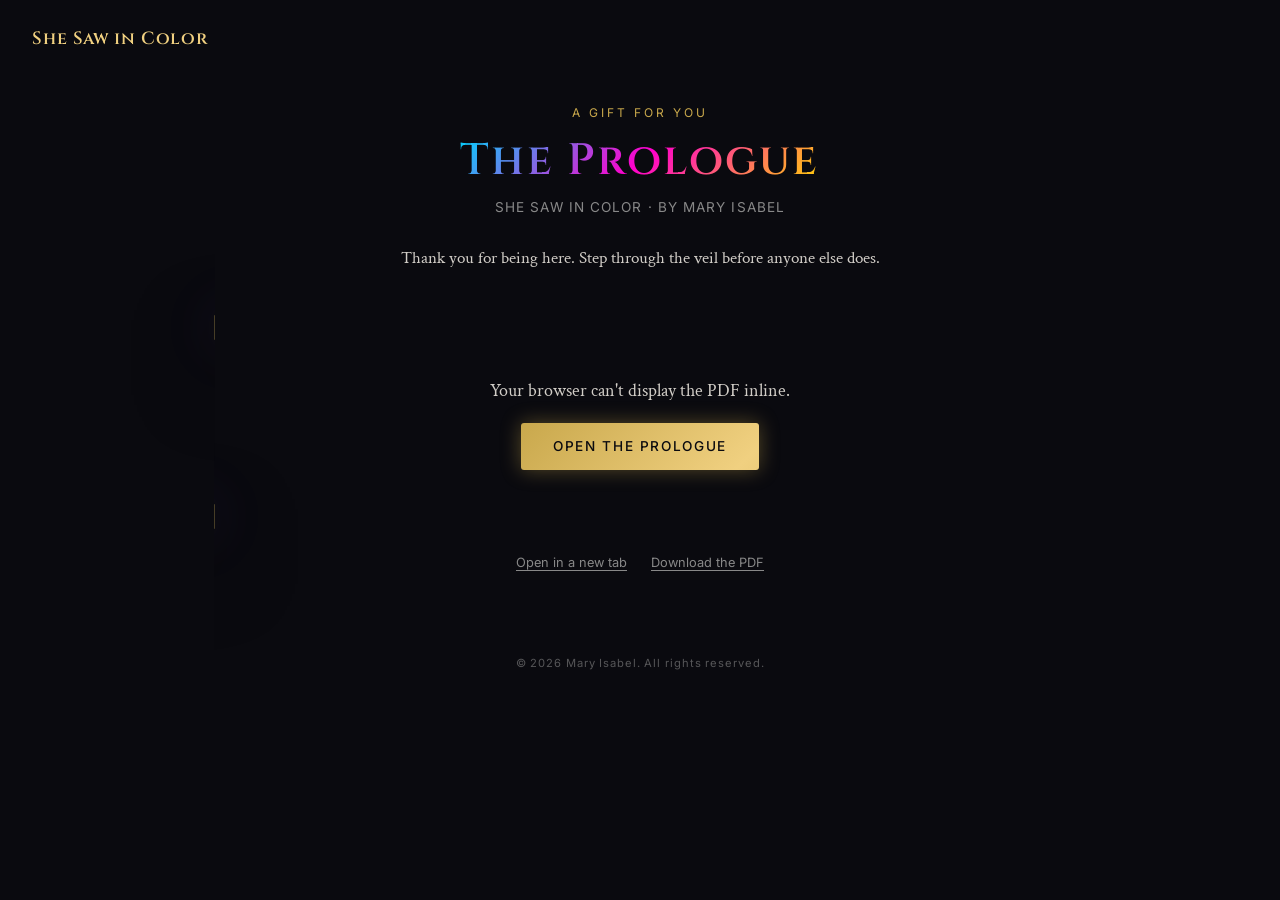
==== commit 03b7a4e2: "Update name, release date, character art and art credits" ====
--- a/prologue.html
+++ b/prologue.html
@@ -145,7 +145,7 @@
   <section class="prologue-intro">
     <p class="prologue-eyebrow">A Gift For You</p>
     <h1 class="prologue-title">The Prologue</h1>
-    <p class="prologue-subtitle">She Saw in Color &middot; by Mary Korch</p>
+    <p class="prologue-subtitle">She Saw in Color &middot; by Mary Isabel</p>
     <p class="prologue-text">Thank you for being here. Step through the veil before anyone else does.</p>
   </section>
 
@@ -163,7 +163,7 @@
   </div>
 
   <footer class="prologue-footer">
-    &copy; 2026 Mary Korch. All rights reserved.
+    &copy; 2026 Mary Isabel. All rights reserved.
   </footer>
 
 </body>
--- a/styles.css
+++ b/styles.css
@@ -514,6 +514,10 @@
   margin-bottom: 0.5rem;
 }
 
+.title-line1, .title-line2 {
+  display: contents;
+}
+
 .word-she, .word-saw {
   display: block;
   color: rgba(200,210,240,0.9);
@@ -945,6 +949,47 @@
   margin-bottom: 1.5rem;
 }
 
+.char-art {
+  position: relative;
+  display: flex;
+  justify-content: center;
+  outline: none;
+}
+
+.art-credit {
+  position: absolute;
+  left: 50%;
+  bottom: 0.25rem;
+  transform: translate(-50%, 6px);
+  z-index: 3;
+  white-space: nowrap;
+  padding: 0.4rem 0.8rem;
+  background: rgba(10,10,15,0.88);
+  border: 1px solid rgba(201,168,76,0.3);
+  border-radius: 999px;
+  font-family: var(--font-ui);
+  font-size: 0.7rem;
+  letter-spacing: 0.04em;
+  color: var(--grey-light);
+  opacity: 0;
+  visibility: hidden;
+  transition: opacity 0.25s ease, transform 0.25s ease, visibility 0s linear 0.25s;
+}
+
+.art-credit a {
+  color: var(--gold-light);
+  text-decoration: underline;
+  text-underline-offset: 2px;
+}
+
+.char-art:hover .art-credit,
+.char-art:focus-within .art-credit {
+  opacity: 1;
+  visibility: visible;
+  transform: translate(-50%, 0);
+  transition: opacity 0.25s ease, transform 0.25s ease, visibility 0s linear 0s;
+}
+
 .char-info {
   position: relative;
   padding-top: 1rem;
@@ -1036,10 +1081,10 @@
 }
 
 .artibak-portrait {
-  width: 180px;
+  width: 240px;
   height: 240px;
-  object-fit: cover;
-  object-position: top center;
+  object-fit: contain;
+  object-position: center;
   border-radius: 4px;
   filter: drop-shadow(0 0 20px rgba(120,120,140,0.5)) drop-shadow(0 0 40px rgba(80,80,100,0.3));
   transition: filter 0.3s ease;
@@ -1050,10 +1095,10 @@
 }
 
 .joseph-portrait {
-  width: 180px;
+  width: 240px;
   height: 240px;
-  object-fit: cover;
-  object-position: top center;
+  object-fit: contain;
+  object-position: center;
   border-radius: 4px;
   filter: drop-shadow(0 0 20px rgba(201,168,76,0.5)) drop-shadow(0 0 40px rgba(255,200,80,0.25));
   transition: filter 0.3s ease;
@@ -1525,7 +1570,7 @@
 
 .products-grid {
   display: grid;
-  grid-template-columns: repeat(3, 1fr);
+  grid-template-columns: repeat(4, 1fr);
   gap: 2rem;
   margin-top: 1rem;
 }
@@ -1951,13 +1996,36 @@
 @media (max-width: 900px) {
   #hero {
     flex-direction: column;
+    justify-content: flex-start;
     text-align: center;
     padding: 5rem 2rem 4rem;
+    gap: 0.5rem;
   }
 
+  .hero-tagline { margin-bottom: 0.5rem; }
+
+  .title-line1, .title-line2 { display: block; }
+
+  .word-she, .word-saw, .word-in, .word-color {
+    display: inline-block;
+  }
+
+  .word-in { margin: 0 0.15em; }
+
+  .hero-byline { margin-bottom: 0.75rem; }
+
+  .hero-desc { margin-bottom: 1.25rem; }
+
   .hero-btns { justify-content: center; }
 
-  .book-cover { width: min(220px, 55vw); }
+  .book-cover { width: min(165px, 42vw); }
+
+  .hero-scroll-hint {
+    position: static;
+    left: auto;
+    bottom: auto;
+    transform: none;
+  }
 
   .story-carousel, .carousel-viewport { min-height: 60vh; height: 60vh; }
 
@@ -1975,6 +2043,8 @@
   .carousel-next { right: 0.5rem; }
 
   .products-grid { grid-template-columns: 1fr; max-width: 360px; margin: 0 auto; }
+
+  .char-grid { grid-template-columns: 1fr; max-width: 320px; gap: 3.5rem; margin: 3rem auto 0; }
 
   .author-inner { flex-direction: column; text-align: center; gap: 2rem; }
 
